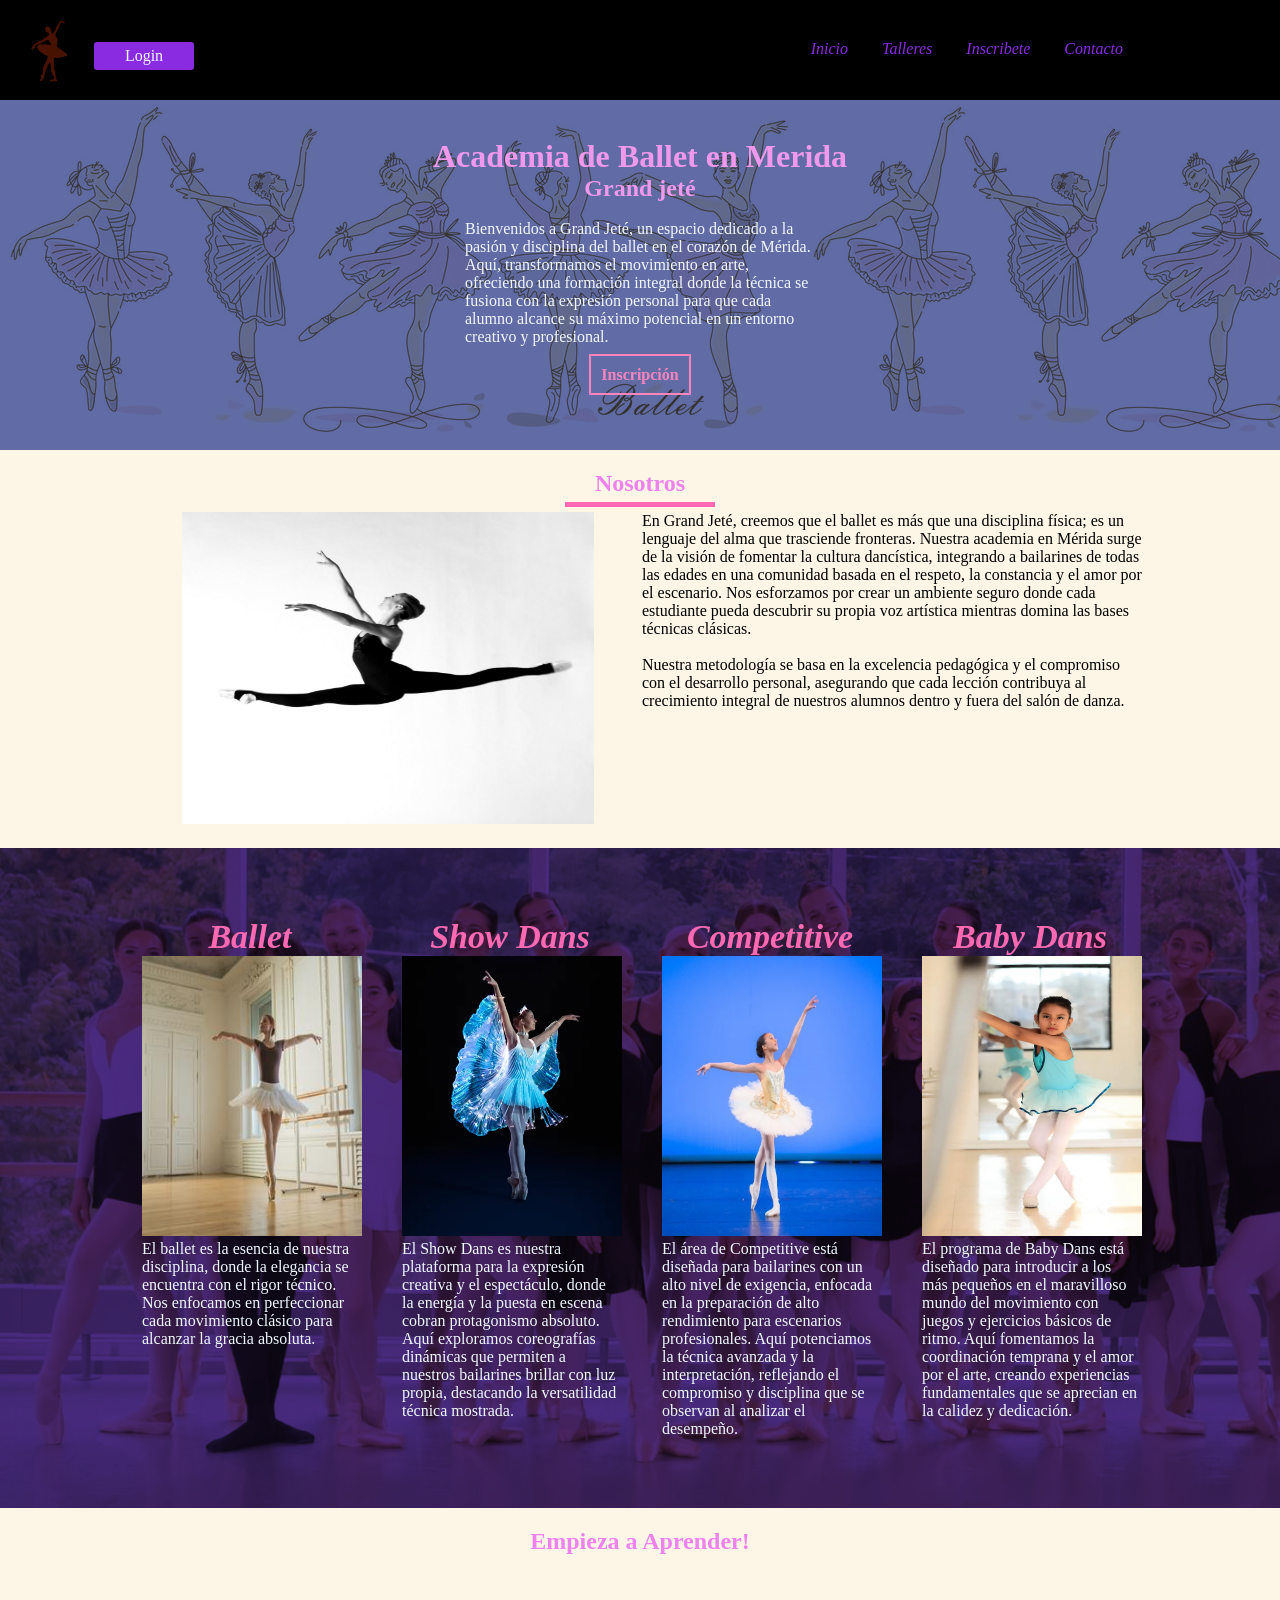
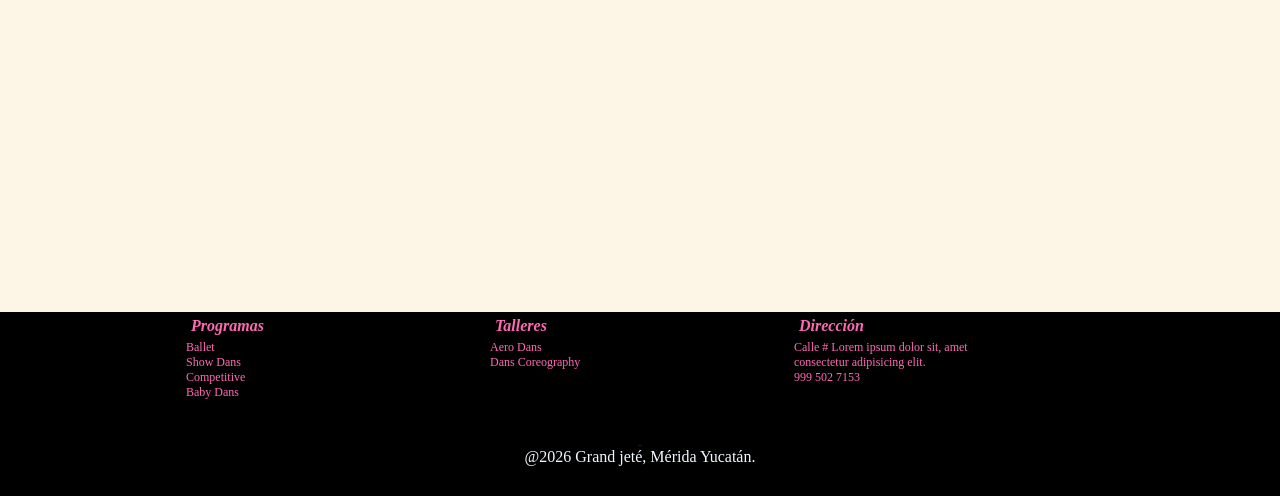
==== index.html @ 39ffc4ef "Add files via upload Diseño Pagina Web  Ballet sin funciones" ====
<!DOCTYPE html>
<html lang="en">
<head>
  <meta charset="UTF-8">
  <meta name="viewport" content="width=device-width, initial-scale=1.0">
  <link rel="stylesheet" href="styles.css">
  <title>Ballet Grand jeté</title>
</head>
<body>
  <div id="header-placeholder"></div>
  <div class="slide">
    <br>
    <div class="contInfoP">
      <h1>Academia de Ballet en Merida</h1>
      <h2>Grand jeté</h2>
      <br>
      <p>Bienvenidos a Grand Jeté, un espacio dedicado a la pasión y disciplina del ballet en el corazón de Mérida. Aquí, transformamos el movimiento en arte, ofreciendo una formación integral donde la técnica se fusiona con la expresión personal para que cada alumno alcance su máximo potencial en un entorno creativo y profesional.</p>
      <a href="pagina/balletInicio.php">Inscripción</a>
    </div>
  </div>
  <div class="contElementos1">
    <h2>Nosotros</h2>
    <div class="hrNos"></div>
    <div class="contImagen">
      <img src="img/grand-jete-site.jpg" alt="Movimiento Grand">
    </div>
    <div class="contTexto">
      <p>En Grand Jeté, creemos que el ballet es más que una disciplina física; es un lenguaje del alma que trasciende fronteras. Nuestra academia en Mérida surge de la visión de fomentar la cultura dancística, integrando a bailarines de todas las edades en una comunidad basada en el respeto, la constancia y el amor por el escenario. Nos esforzamos por crear un ambiente seguro donde cada estudiante pueda descubrir su propia voz artística mientras domina las bases técnicas clásicas.
      </p>
      <br>
      <p>Nuestra metodología se basa en la excelencia pedagógica y el compromiso con el desarrollo personal, asegurando que cada lección contribuya al crecimiento integral de nuestros alumnos dentro y fuera del salón de danza.</p>
    </div>
  </div>
  <div class="contProgramas">
    <div class="contTexto2">
      <h3>Ballet</h3>
      <img src="img/ballet.jpg" alt="Ballet">
      <p>El ballet es la esencia de nuestra disciplina, donde la elegancia se encuentra con el rigor técnico. Nos enfocamos en perfeccionar cada movimiento clásico para alcanzar la gracia absoluta.
      </p>
    </div>
    <div class="contTexto2">
      <h3>Show Dans</h3>
      <img src="img/showdans.webp" alt="Show Dans">
      <p>El Show Dans es nuestra plataforma para la expresión creativa y el espectáculo, donde la energía y la puesta en escena cobran protagonismo absoluto. Aquí exploramos coreografías dinámicas que permiten a nuestros bailarines brillar con luz propia, destacando la versatilidad técnica mostrada.
      </p>
    </div>
    <div class="contTexto2">
      <h3>Competitive</h3>
      <img src="img/competitive.webp" alt="Competitive">
      <p>El área de Competitive está diseñada para bailarines con un alto nivel de exigencia, enfocada en la preparación de alto rendimiento para escenarios profesionales. Aquí potenciamos la técnica avanzada y la interpretación, reflejando el compromiso y disciplina que se observan al analizar el desempeño.
      </p>
    </div>
    <div class="contTexto2">
      <h3>Baby Dans</h3>
      <img src="img/babydans.webp" alt="Baby Dans">
      <p>El programa de Baby Dans está diseñado para introducir a los más pequeños en el maravilloso mundo del movimiento con juegos y ejercicios básicos de ritmo. Aquí fomentamos la coordinación temprana y el amor por el arte, creando experiencias fundamentales que se aprecian en la calidez y dedicación.
      </p>
    </div>
  </div>
  <div class="contElementos1">
    <h2>Empieza a Aprender!</h2>
    <br>
    <iframe width="560" height="315" src="https://www.youtube.com/embed/DS2VMFKaTJo?si=1aFQnh6KKxxHyzEY" title="YouTube video player" frameborder="0" allow="accelerometer; autoplay; clipboard-write; encrypted-media; gyroscope; picture-in-picture; web-share" referrerpolicy="strict-origin-when-cross-origin" allowfullscreen></iframe>

  </div>
  <div class="info">
    <div class="foot1">
        <h3>Programas</h3>
        <p>Ballet</p>
        <p>Show Dans</p>
        <p>Competitive</p>
        <p>Baby Dans</p>
      </div>
      <div class="foot1">
        <h3>Talleres</h3>
        <p>Aero Dans</p>
        <p>Dans Coreography</p>
      </div>
      <div class="foot1">
        <h3>Dirección</h3>
        <p>Calle # Lorem ipsum dolor sit, amet consectetur adipisicing elit.</p>
        <p>999 502 7153</p>
      </div>
  </div>
  <div id="footer-placeholder"></div>

  <script>
    fetch('header.html')
        .then(response => response.text())
        .then(data => document.getElementById('header-placeholder').innerHTML = data);

    fetch('footer.html')
        .then(response => response.text())
        .then(data => document.getElementById('footer-placeholder').innerHTML = data);
</script>
</body>
</html>
---- styles.css ----
* {
  box-sizing:border-box;
  margin: 0;
  padding: 0;
}
body {
  background-color: #FDF5E6;
}
.header {
  width: 100%;
  padding: 10px;
  background-color: black;
}
.logo {
  width: 45%;
  max-height: 80px;
  display: inline-block;
  vertical-align: middle;
  text-align: left;
}
.logo img {
  max-height: 80px;
  text-align: left;
}
.logo a{
  display: inline-block;
  vertical-align: middle;
  text-align: center;
  text-decoration: none;
  width: 100px;
  padding: 5px;
  border-radius: 3px;
  background-color: blueviolet;
  color: aliceblue;
  margin-bottom: 60px;
}
.logo a:hover{
  display: inline-block;
  vertical-align: middle;
  text-align: center;
  text-decoration: none;
  width: 100px;
  padding: 5px;
  border-radius: 3px;
  background-color: #FF69B4;
  color: black;
  margin-bottom: 60px;
}
.menu {
  display: inline-block;
  vertical-align: top;
  width: 45%;
  text-align: right;
  margin-top: 30px;
}
.menu a{
  width: 150px;
  margin-right: 20px;
  padding: 5px;
  font-family:Georgia, 'Times New Roman', Times, serif;
  font-style: italic;
  text-decoration: none;
  color: blueviolet;
}
.menu a:hover{
  width: 150px;
  margin-right: 20px;
  padding: 5px;
  font-family:Georgia, 'Times New Roman', Times, serif;
  font-style: italic;
  text-decoration: none;
  color: #FF69B4;
}
.footer {
  width: 100%;
  text-align: center;
  background-color: black;
  margin-top: auto;
  padding: 10px 0 10px 0;
}
.info{
  width: 100%;
  text-align: center;
  background-color: black;
  margin-top: auto;
}
.foot1 {
  display: inline-block;
  vertical-align: top;
  width: 200px;
  color: #FF69B4;
  margin-right: 100px;
}
.foot1 h3{
  font-style: italic;
  font-size: 16px;
  padding: 5px;
  text-align: left;
}
.foot1 p{
  font-size: 12px;
  text-align: left;
}
.redes {
  margin: 20px auto;
  display: block;
  text-align: center;
}
.redes h4{
  color: aliceblue;
  font-weight: lighter;
}
.redes img{
  width: 20px;
  height: auto;
  margin-right: 10px;
}
.redes2 {
  width: 100%;
  display: block;
  text-align: center;
}
.redes2 img{
  width: 20px;
  height: auto;
  margin-right: 10px;
}
.slide {
  width: 100%;
  height: 350px;
  background-image: url(img/slide.jpg);
  background-color: rgb(59, 75, 151);
  background-blend-mode: multiply;
  opacity: 0.8;
}
.contInfoP{
  margin:20px auto 20px auto;
  text-align: center;
}
.contInfoP h1, h2{
  color: violet;
}
.contInfoP p {
  width: 350px;
  color: aliceblue;
  margin: 0 auto 20px auto;
}
.contInfoP a{
  width: 200px;
  text-decoration: none;
  color:#FF69B4;
  font-weight: bold;
  padding: 10px;
  border: 2px #FF69B4 solid;
}
.contInfoP a:hover{
  width: 200px;
  text-decoration: none;
  color:aliceblue;
  font-weight: bold;
  padding: 10px;
  background-color: #FF69B4;
  border: 2px #FF69B4 solid;
}
.contElementos1{
  width: 100%;
  padding: 20px;
  text-align: center;
}
.hrNos {
  width: 150px;
  height: 5px;
  background-color:#FF69B4;
  margin: 5px auto 5px auto;
}
.contImagen {
  width: 500px;
  display: inline-block;
  vertical-align: top;
}
.contImagen img{
  width: 412px;
  height: 312px;
}
.contTexto {
  width: 500px;
  display: inline-block;
  vertical-align: top;
  text-align: left;
}
.forms {
  margin: 20px auto 0 auto;
  text-align: center;
}
form {
  padding: 10px;
  width: 60%;
  margin: 0 auto 20px auto;
  background-color:#E6CCEF ;
  border-radius: 3px;
}
.infoIzq{
  display: inline-block;
  vertical-align: top;
  text-align: left;
}
.infoDer{
  display: inline-block;
  vertical-align: top;
  margin-left: 120px;
  text-align: left;
}
.forms p {
  text-align: center;
}
.elemento3{
  margin: 5px 0 5px 0;
  padding: 3px;
  border: none;
  border-radius: 5px;
  width: 200px;
}
.contTaller {
  width: 100%;
  margin-top: 10px;
}
.elemento2 {
  display: inline-block;
  width: 100px;
}
.contProgramas{
  width: 100%;
  text-align: center;
  background-image: url(img/slide2.jpg);
  background-repeat: no-repeat;
  background-size: cover;
  background-color: rgb(75, 43, 130);
  background-blend-mode:multiply;
}
.contTexto2{
  width: 20%;
  display: inline-block;
  vertical-align: top;
  text-align: center;
  color: aliceblue;
  padding: 20px;
  margin-top: 50px;
  margin-bottom: 50px;
}
.contTexto2 h3{
  color: #FF69B4;
  font-size: 34px;
  font-style: italic;
}
.contTexto2 img{
  width: 220px;
  height: 280px;
  margin-right: 10px;
}
.contMain {
  width: 100%;
  text-align: center;
  margin: auto;
  padding: 20px;
}
.contMain p{
  text-align: center;
}
.contMain iframe{
  width: 600px;
  height: 280px;
  padding: 20px;
  text-align: center;
}
.contTalleres{
  width: 100%;
  text-align: center;
  margin: 20px auto 20px auto;
}
.contInfoTaller{
  display: inline-block;
  vertical-align: top;
  width: 500px;
  height: 320px;
  margin-left: 50px;
  padding: 20px;
  text-align: center;
  background-color: #E6CCEF;
}
.contInfoTaller img{
  width: 210px;
  height: auto;
}
.contInfoTaller h3, p{
  text-align: left;
}
.hrTaller {
  width: 450px;
  height: 5px;
  background-color: #FF69B4;
}
.contTablaTaller {
  width: 100%;
  height: 300px;
  margin: 20px auto auto auto;
  padding: 20px 0 20px 0;
  text-align: center;
  background-image: url(img/slide3.jpg);
  background-blend-mode: multiply;
  background-color: rgb(75, 43, 130);
  background-size: cover;
}
.contTablaTaller table{
  margin: auto;
  color: aliceblue;
  padding: 10px;
  border-spacing: 10px;
}
.contTablaTaller th{
  width: 100px;
  background-color: blueviolet;
  color: aliceblue;
  border-radius: 15px;
  padding: 5px;
}
.contTablaTaller td{
  width: 100px;
  background-color: #FF69B4;
  color: aliceblue;
  padding: 5px;
  border-radius: 2px;
}
.btn_enviar{
  display: block;
  width: 200px;
  text-align: center;
  margin: auto;
  padding: 5px;
  background-color: #FDF5E6;
  border: 1px black solid;
  color: blueviolet;
  font-weight: bold;
  border-radius: 5px;
}
.btn_enviar:hover{
  display: block;
  width: 200px;
  text-align: center;
  margin: auto;
  padding: 5px;
  background-color: blueviolet;
  border: 1px blueviolet solid;
  color: #FDF5E6;
  font-weight: bold;
  border-radius: 5px;
}
.forms textarea{
  width: 200px;
  resize: none;
  text-align: left;
}
.contContacto{
  width: 60%;
  color: blueviolet;
  background-color: aliceblue;
  margin: auto;
  padding: 20px;
}
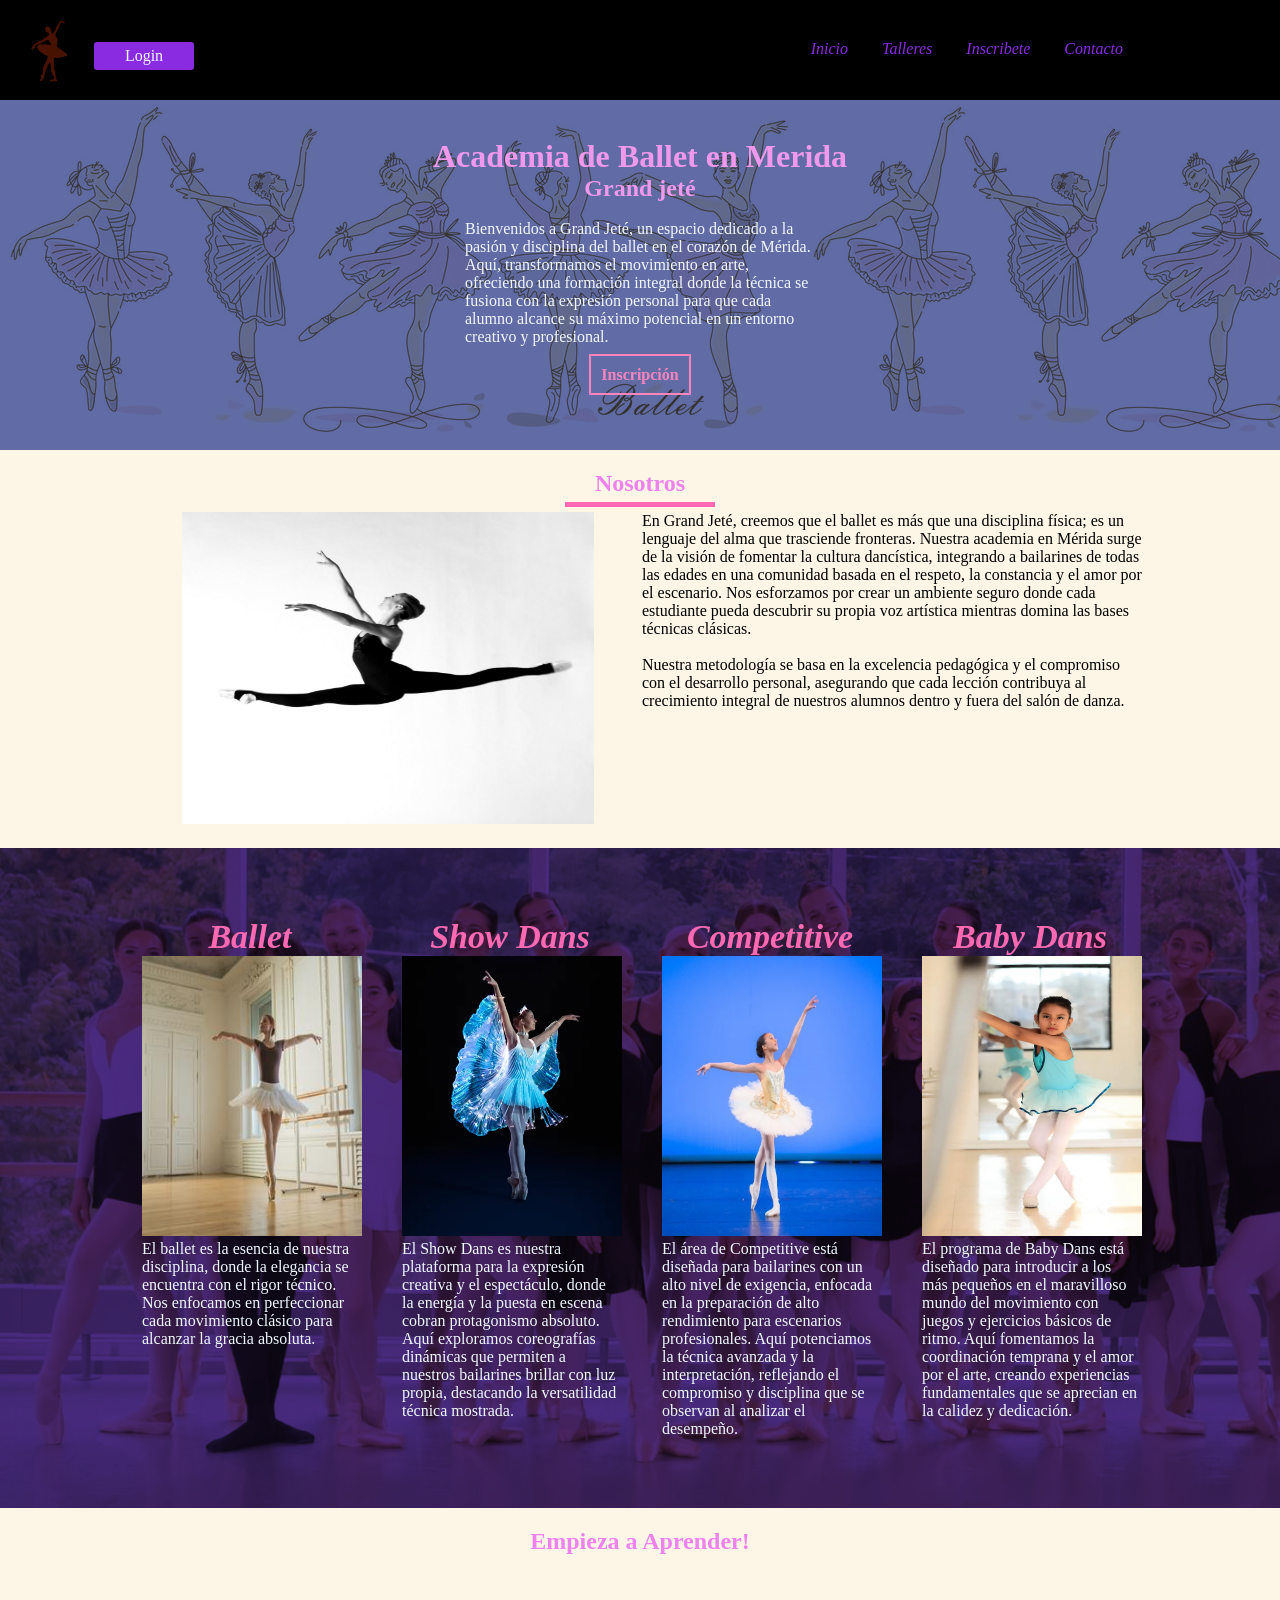
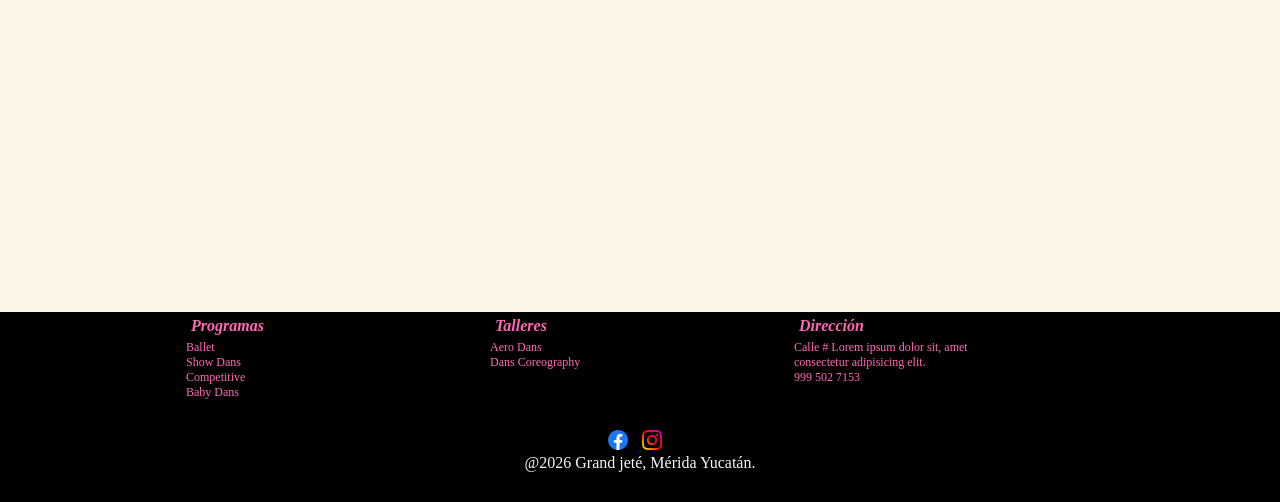
==== commit 186893a0: "Add files via upload Actualizacion de funciones backend y rutas de imagen" ====
--- a/index.html
+++ b/index.html
@@ -15,7 +15,7 @@
       <h2>Grand jeté</h2>
       <br>
       <p>Bienvenidos a Grand Jeté, un espacio dedicado a la pasión y disciplina del ballet en el corazón de Mérida. Aquí, transformamos el movimiento en arte, ofreciendo una formación integral donde la técnica se fusiona con la expresión personal para que cada alumno alcance su máximo potencial en un entorno creativo y profesional.</p>
-      <a href="pagina/balletInicio.php">Inscripción</a>
+      <a href="pagina/balletInicio.html">Inscripción</a>
     </div>
   </div>
   <div class="contElementos1">
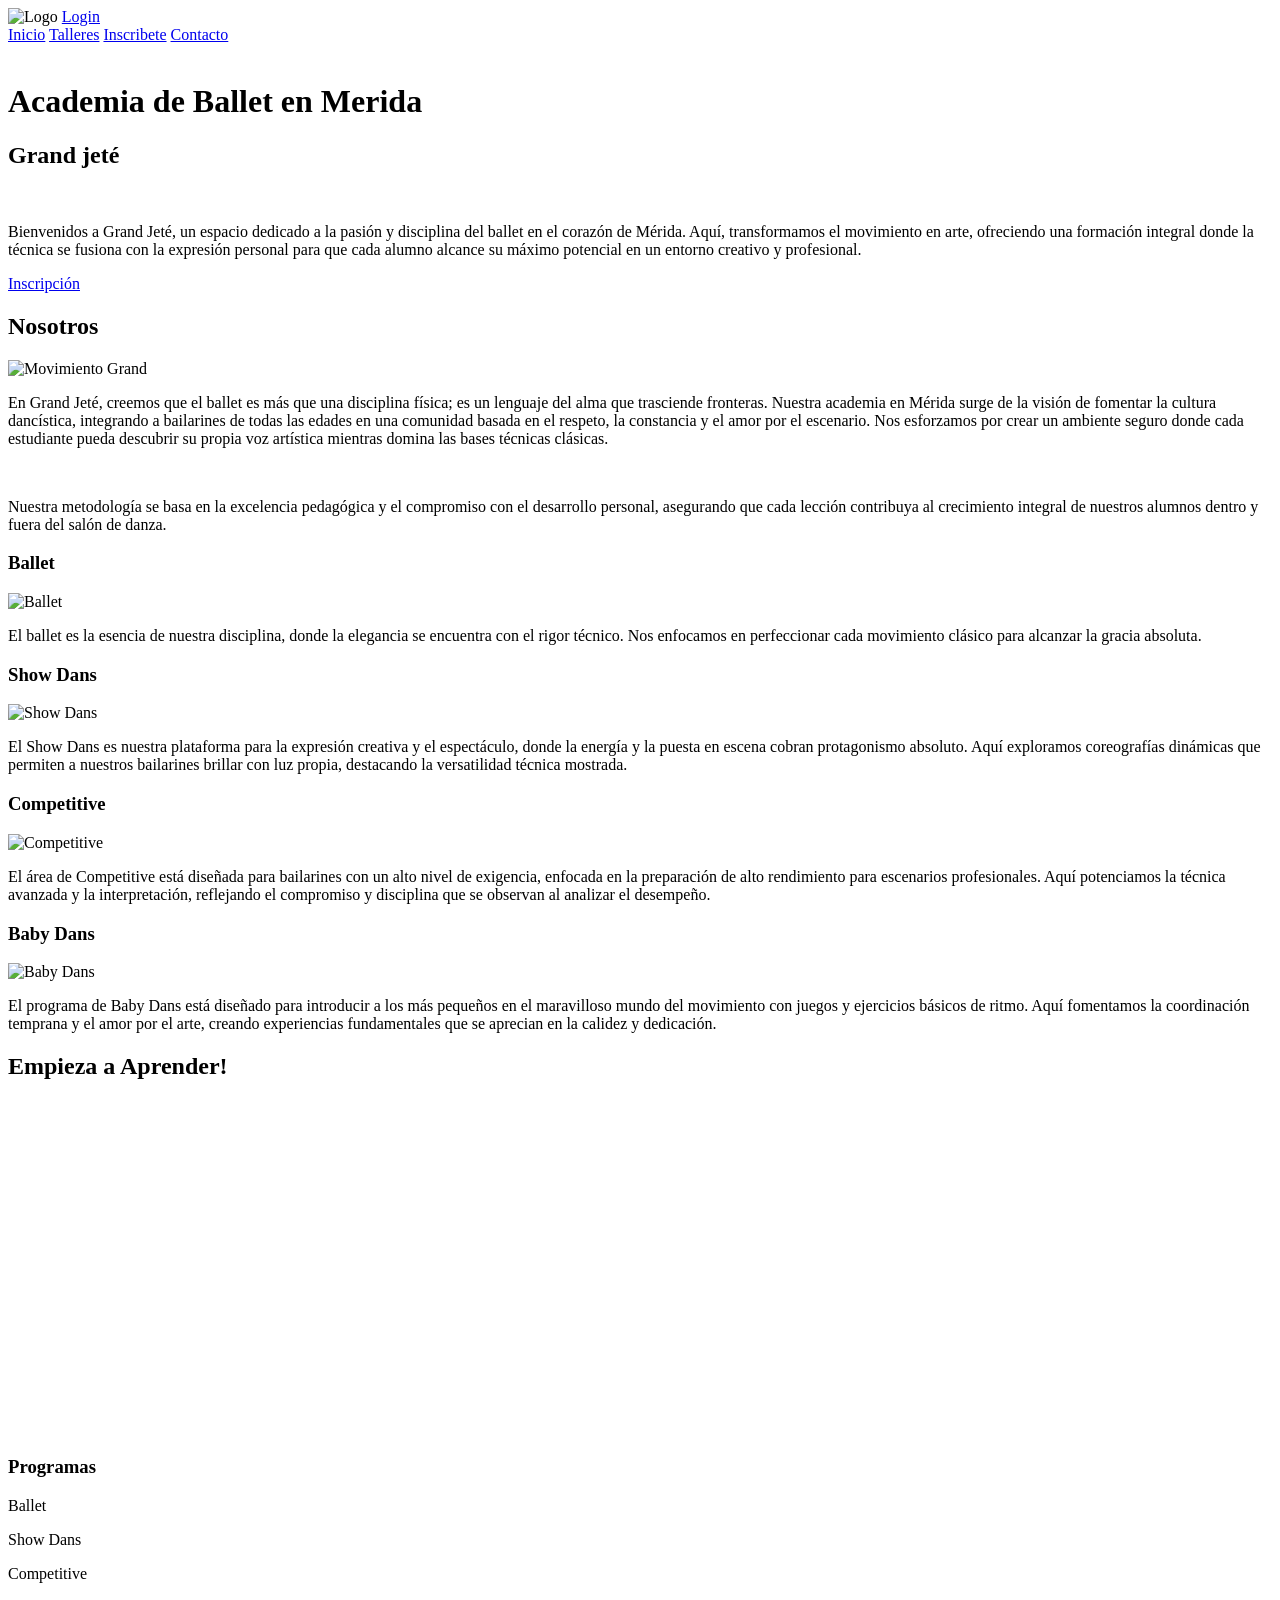
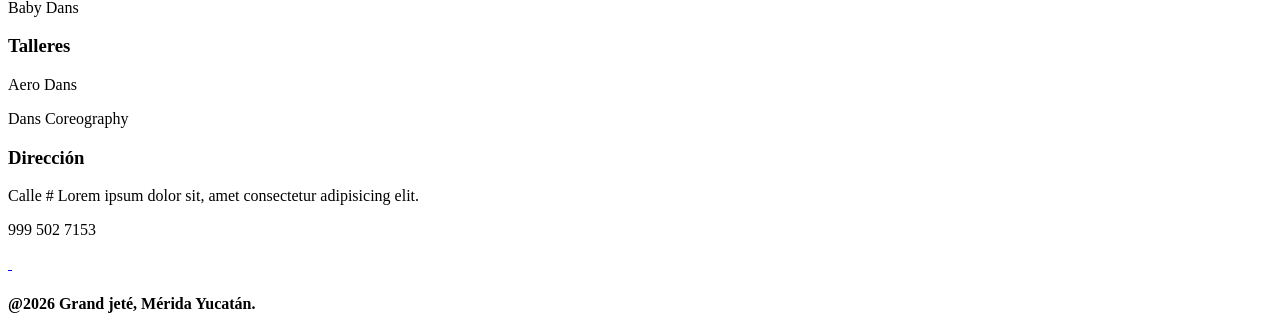
==== commit 9370a9e1: "Add files via upload Correccion de rutas Absolutas" ====
--- a/index.html
+++ b/index.html
@@ -3,7 +3,7 @@
 <head>
   <meta charset="UTF-8">
   <meta name="viewport" content="width=device-width, initial-scale=1.0">
-  <link rel="stylesheet" href="styles.css">
+  <link rel="stylesheet" href=/PaginaBalletFrontEnd/styles.css">
   <title>Ballet Grand jeté</title>
 </head>
 <body>
@@ -15,14 +15,14 @@
       <h2>Grand jeté</h2>
       <br>
       <p>Bienvenidos a Grand Jeté, un espacio dedicado a la pasión y disciplina del ballet en el corazón de Mérida. Aquí, transformamos el movimiento en arte, ofreciendo una formación integral donde la técnica se fusiona con la expresión personal para que cada alumno alcance su máximo potencial en un entorno creativo y profesional.</p>
-      <a href="pagina/balletInicio.html">Inscripción</a>
+      <a href="/PaginaBalletFrontEnd/pagina/balletInicio.html">Inscripción</a>
     </div>
   </div>
   <div class="contElementos1">
     <h2>Nosotros</h2>
     <div class="hrNos"></div>
     <div class="contImagen">
-      <img src="img/grand-jete-site.jpg" alt="Movimiento Grand">
+      <img src="/PaginaBalletFrontEnd/img/grand-jete-site.jpg" alt="Movimiento Grand">
     </div>
     <div class="contTexto">
       <p>En Grand Jeté, creemos que el ballet es más que una disciplina física; es un lenguaje del alma que trasciende fronteras. Nuestra academia en Mérida surge de la visión de fomentar la cultura dancística, integrando a bailarines de todas las edades en una comunidad basada en el respeto, la constancia y el amor por el escenario. Nos esforzamos por crear un ambiente seguro donde cada estudiante pueda descubrir su propia voz artística mientras domina las bases técnicas clásicas.
@@ -34,25 +34,25 @@
   <div class="contProgramas">
     <div class="contTexto2">
       <h3>Ballet</h3>
-      <img src="img/ballet.jpg" alt="Ballet">
+      <img src="/PaginaBalletFrontEnd/img/ballet.jpg" alt="Ballet">
       <p>El ballet es la esencia de nuestra disciplina, donde la elegancia se encuentra con el rigor técnico. Nos enfocamos en perfeccionar cada movimiento clásico para alcanzar la gracia absoluta.
       </p>
     </div>
     <div class="contTexto2">
       <h3>Show Dans</h3>
-      <img src="img/showdans.webp" alt="Show Dans">
+      <img src="/PaginaBalletFrontEnd/img/showdans.webp" alt="Show Dans">
       <p>El Show Dans es nuestra plataforma para la expresión creativa y el espectáculo, donde la energía y la puesta en escena cobran protagonismo absoluto. Aquí exploramos coreografías dinámicas que permiten a nuestros bailarines brillar con luz propia, destacando la versatilidad técnica mostrada.
       </p>
     </div>
     <div class="contTexto2">
       <h3>Competitive</h3>
-      <img src="img/competitive.webp" alt="Competitive">
+      <img src="/PaginaBalletFrontEnd/img/competitive.webp" alt="Competitive">
       <p>El área de Competitive está diseñada para bailarines con un alto nivel de exigencia, enfocada en la preparación de alto rendimiento para escenarios profesionales. Aquí potenciamos la técnica avanzada y la interpretación, reflejando el compromiso y disciplina que se observan al analizar el desempeño.
       </p>
     </div>
     <div class="contTexto2">
       <h3>Baby Dans</h3>
-      <img src="img/babydans.webp" alt="Baby Dans">
+      <img src="/PaginaBalletFrontEnd/img/babydans.webp" alt="Baby Dans">
       <p>El programa de Baby Dans está diseñado para introducir a los más pequeños en el maravilloso mundo del movimiento con juegos y ejercicios básicos de ritmo. Aquí fomentamos la coordinación temprana y el amor por el arte, creando experiencias fundamentales que se aprecian en la calidez y dedicación.
       </p>
     </div>
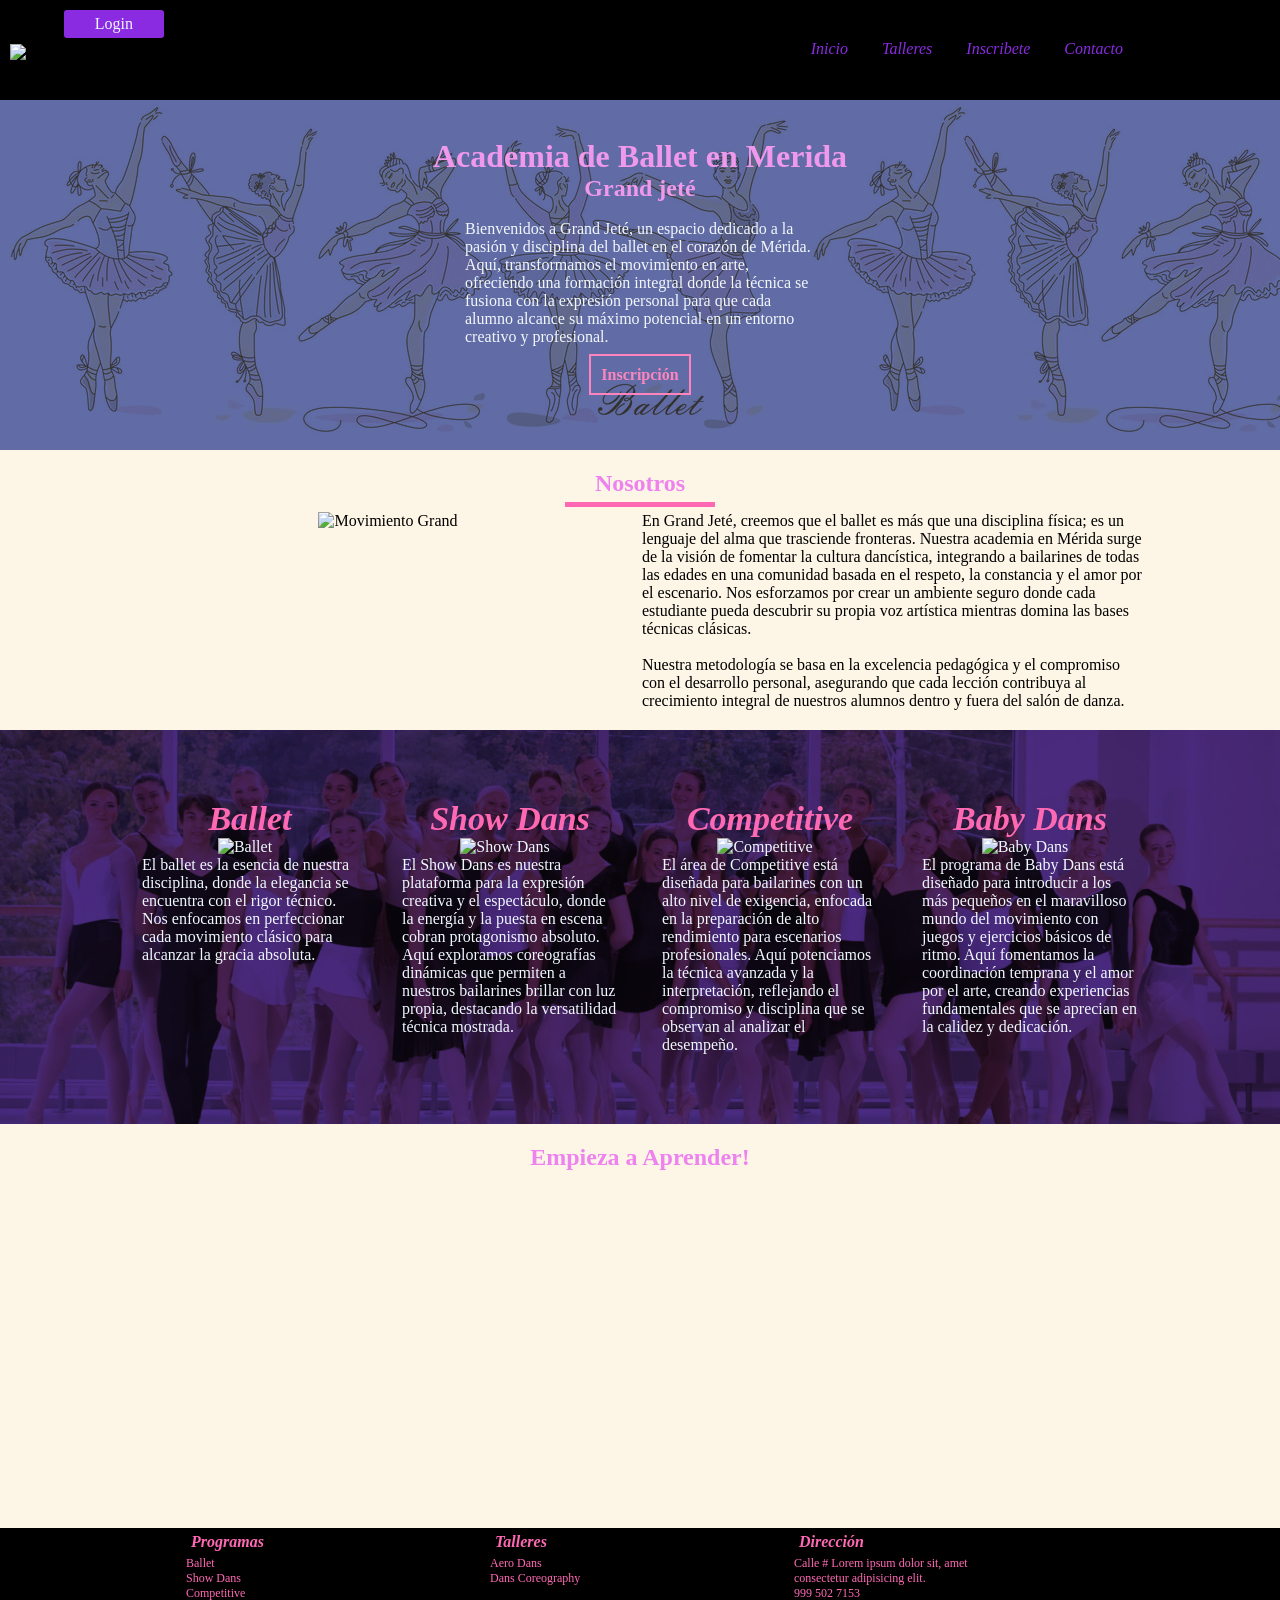
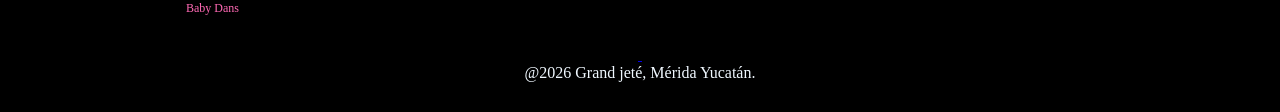
==== commit 9f0f2333: "Add files via upload correccion index" ====
--- a/index.html
+++ b/index.html
@@ -3,7 +3,7 @@
 <head>
   <meta charset="UTF-8">
   <meta name="viewport" content="width=device-width, initial-scale=1.0">
-  <link rel="stylesheet" href=/PaginaBalletFrontEnd/styles.css">
+  <link rel="stylesheet" href="styles.css">
   <title>Ballet Grand jeté</title>
 </head>
 <body>
--- a/styles.css
+++ b/styles.css
@@ -0,0 +1,369 @@
+* {
+  box-sizing:border-box;
+  margin: 0;
+  padding: 0;
+}
+body {
+  background-color: #FDF5E6;
+}
+.header {
+  width: 100%;
+  padding: 10px;
+  background-color: black;
+}
+.logo {
+  width: 45%;
+  max-height: 80px;
+  display: inline-block;
+  vertical-align: middle;
+  text-align: left;
+}
+.logo img {
+  max-height: 80px;
+  text-align: left;
+}
+.logo a{
+  display: inline-block;
+  vertical-align: middle;
+  text-align: center;
+  text-decoration: none;
+  width: 100px;
+  padding: 5px;
+  border-radius: 3px;
+  background-color: blueviolet;
+  color: aliceblue;
+  margin-bottom: 60px;
+}
+.logo a:hover{
+  display: inline-block;
+  vertical-align: middle;
+  text-align: center;
+  text-decoration: none;
+  width: 100px;
+  padding: 5px;
+  border-radius: 3px;
+  background-color: #FF69B4;
+  color: black;
+  margin-bottom: 60px;
+}
+.menu {
+  display: inline-block;
+  vertical-align: top;
+  width: 45%;
+  text-align: right;
+  margin-top: 30px;
+}
+.menu a{
+  width: 150px;
+  margin-right: 20px;
+  padding: 5px;
+  font-family:Georgia, 'Times New Roman', Times, serif;
+  font-style: italic;
+  text-decoration: none;
+  color: blueviolet;
+}
+.menu a:hover{
+  width: 150px;
+  margin-right: 20px;
+  padding: 5px;
+  font-family:Georgia, 'Times New Roman', Times, serif;
+  font-style: italic;
+  text-decoration: none;
+  color: #FF69B4;
+}
+.footer {
+  width: 100%;
+  text-align: center;
+  background-color: black;
+  margin-top: auto;
+  padding: 10px 0 10px 0;
+}
+.info{
+  width: 100%;
+  text-align: center;
+  background-color: black;
+  margin-top: auto;
+}
+.foot1 {
+  display: inline-block;
+  vertical-align: top;
+  width: 200px;
+  color: #FF69B4;
+  margin-right: 100px;
+}
+.foot1 h3{
+  font-style: italic;
+  font-size: 16px;
+  padding: 5px;
+  text-align: left;
+}
+.foot1 p{
+  font-size: 12px;
+  text-align: left;
+}
+.redes {
+  margin: 20px auto;
+  display: block;
+  text-align: center;
+}
+.redes h4{
+  color: aliceblue;
+  font-weight: lighter;
+}
+.redes img{
+  width: 20px;
+  height: auto;
+  margin-right: 10px;
+}
+.redes2 {
+  width: 100%;
+  display: block;
+  text-align: center;
+}
+.redes2 img{
+  width: 20px;
+  height: auto;
+  margin-right: 10px;
+}
+.slide {
+  width: 100%;
+  height: 350px;
+  background-image: url(img/slide.jpg);
+  background-color: rgb(59, 75, 151);
+  background-blend-mode: multiply;
+  opacity: 0.8;
+}
+.contInfoP{
+  margin:20px auto 20px auto;
+  text-align: center;
+}
+.contInfoP h1, h2{
+  color: violet;
+}
+.contInfoP p {
+  width: 350px;
+  color: aliceblue;
+  margin: 0 auto 20px auto;
+}
+.contInfoP a{
+  width: 200px;
+  text-decoration: none;
+  color:#FF69B4;
+  font-weight: bold;
+  padding: 10px;
+  border: 2px #FF69B4 solid;
+}
+.contInfoP a:hover{
+  width: 200px;
+  text-decoration: none;
+  color:aliceblue;
+  font-weight: bold;
+  padding: 10px;
+  background-color: #FF69B4;
+  border: 2px #FF69B4 solid;
+}
+.contElementos1{
+  width: 100%;
+  padding: 20px;
+  text-align: center;
+}
+.hrNos {
+  width: 150px;
+  height: 5px;
+  background-color:#FF69B4;
+  margin: 5px auto 5px auto;
+}
+.contImagen {
+  width: 500px;
+  display: inline-block;
+  vertical-align: top;
+}
+.contImagen img{
+  width: 412px;
+  height: 312px;
+}
+.contTexto {
+  width: 500px;
+  display: inline-block;
+  vertical-align: top;
+  text-align: left;
+}
+.forms {
+  margin: 20px auto 0 auto;
+  text-align: center;
+}
+form {
+  padding: 10px;
+  width: 60%;
+  margin: 0 auto 20px auto;
+  background-color:#E6CCEF ;
+  border-radius: 3px;
+}
+.infoIzq{
+  display: inline-block;
+  vertical-align: top;
+  text-align: left;
+}
+.infoDer{
+  display: inline-block;
+  vertical-align: top;
+  margin-left: 120px;
+  text-align: left;
+}
+.forms p {
+  text-align: center;
+}
+.elemento3{
+  margin: 5px 0 5px 0;
+  padding: 3px;
+  border: none;
+  border-radius: 5px;
+  width: 200px;
+}
+.contTaller {
+  width: 100%;
+  margin-top: 10px;
+}
+.elemento2 {
+  display: inline-block;
+  width: 100px;
+}
+.contProgramas{
+  width: 100%;
+  text-align: center;
+  background-image: url(img/slide2.jpg);
+  background-repeat: no-repeat;
+  background-size: cover;
+  background-color: rgb(75, 43, 130);
+  background-blend-mode:multiply;
+}
+.contTexto2{
+  width: 20%;
+  display: inline-block;
+  vertical-align: top;
+  text-align: center;
+  color: aliceblue;
+  padding: 20px;
+  margin-top: 50px;
+  margin-bottom: 50px;
+}
+.contTexto2 h3{
+  color: #FF69B4;
+  font-size: 34px;
+  font-style: italic;
+}
+.contTexto2 img{
+  width: 220px;
+  height: 280px;
+  margin-right: 10px;
+}
+.contMain {
+  width: 100%;
+  text-align: center;
+  margin: auto;
+  padding: 20px;
+}
+.contMain p{
+  text-align: center;
+}
+.contMain iframe{
+  width: 600px;
+  height: 280px;
+  padding: 20px;
+  text-align: center;
+}
+.contTalleres{
+  width: 100%;
+  text-align: center;
+  margin: 20px auto 20px auto;
+}
+.contInfoTaller{
+  display: inline-block;
+  vertical-align: top;
+  width: 500px;
+  height: 320px;
+  margin-left: 50px;
+  padding: 20px;
+  text-align: center;
+  background-color: #E6CCEF;
+}
+.contInfoTaller img{
+  width: 210px;
+  height: auto;
+}
+.contInfoTaller h3, p{
+  text-align: left;
+}
+.hrTaller {
+  width: 450px;
+  height: 5px;
+  background-color: #FF69B4;
+}
+.contTablaTaller {
+  width: 100%;
+  height: 300px;
+  margin: 20px auto auto auto;
+  padding: 20px 0 20px 0;
+  text-align: center;
+  background-image: url(img/slide3.jpg);
+  background-blend-mode: multiply;
+  background-color: rgb(75, 43, 130);
+  background-size: cover;
+}
+.contTablaTaller table{
+  margin: auto;
+  color: aliceblue;
+  padding: 10px;
+  border-spacing: 10px;
+}
+.contTablaTaller th{
+  width: 100px;
+  background-color: blueviolet;
+  color: aliceblue;
+  border-radius: 15px;
+  padding: 5px;
+}
+.contTablaTaller td{
+  width: 100px;
+  background-color: #FF69B4;
+  color: aliceblue;
+  padding: 5px;
+  border-radius: 2px;
+}
+.btn_enviar{
+  display: block;
+  width: 200px;
+  text-align: center;
+  margin: auto;
+  padding: 5px;
+  background-color: #FDF5E6;
+  border: 1px black solid;
+  color: blueviolet;
+  font-weight: bold;
+  border-radius: 5px;
+}
+.btn_enviar:hover{
+  display: block;
+  width: 200px;
+  text-align: center;
+  margin: auto;
+  padding: 5px;
+  background-color: blueviolet;
+  border: 1px blueviolet solid;
+  color: #FDF5E6;
+  font-weight: bold;
+  border-radius: 5px;
+}
+.forms textarea{
+  width: 200px;
+  resize: none;
+  text-align: left;
+}
+.contContacto{
+  width: 60%;
+  color: blueviolet;
+  background-color: aliceblue;
+  margin: auto;
+  padding: 20px;
+}
+
